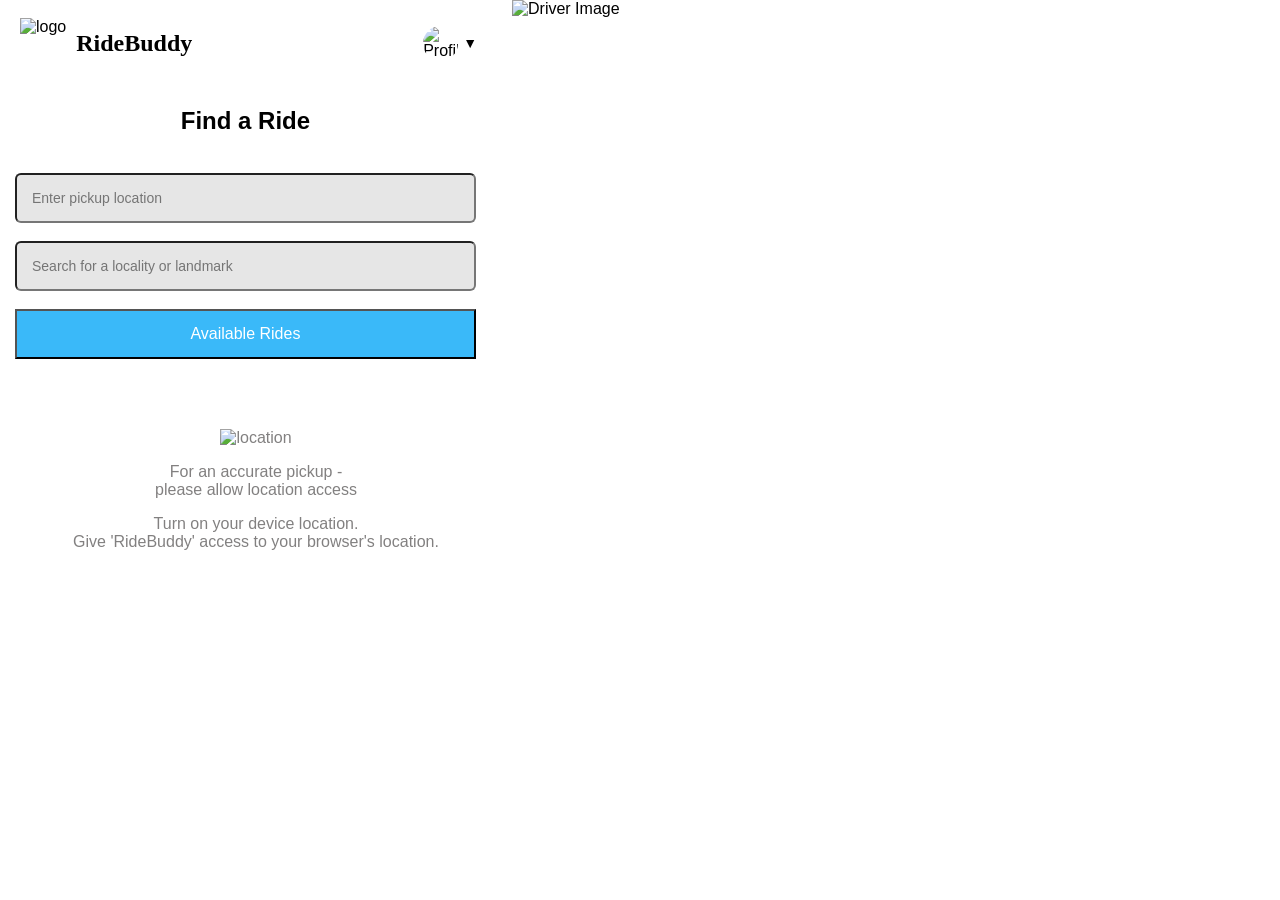
==== book.html @ 6ae284c2 "Add files via upload Add initial website files" ====
<!DOCTYPE html>
<html lang="en">
<head>
    <meta charset="UTF-8">
    <meta name="viewport" content="width=device-width, initial-scale=1.0">
    <title>Find your RideBuddy</title>
    <link rel="stylesheet" href="book.css">
    <script>
        function toggleMenu(el) {
        el.classList.toggle("active");
        }
    </script>
    <script>
    function showRides() {
      // Input values fetch karna
      let from = document.getElementById("from").value;
      let to = document.getElementById("to").value;

      if(from && to) {
        // Rides div ko show karna
        document.getElementById("rideList").style.display = "block";

        // location info hide
        document.getElementById("locationInfo").style.display = "none";
      } 
    }
  </script>
</head>
<body>
    

    <div class="main-section">

        <section class="form-section">
            <header class="header">
                <div class="logo-name">
                    <img src="project images/logo1.gif" alt="logo" class="logo">
                    <h1 class="app-name">RideBuddy</h1>
                </div>
                
                <div class="rightdiv" >
                    <div class="profile" onclick="toggleMenu(this)">
                        <img src="project images/profile.png" alt="Profile" class="profile-pic">
                        <span class="arrow">▼</span>
                    <div class="dropdown">
                        <a href="login.html">Log in <span>›</span></a>
                        <a href="signup.html">Sign up <span>›</span></a>
                    </div>
                    </div>
                </div>
            </header>

            <div class="form-container">
                <h2 class="find">Find a Ride</h2><br>
                <input type="text" placeholder="Enter pickup location" class="input" id="from"><br>
                <input type="text" placeholder="Search for a locality or landmark" class="input" id="to"><br>
                <button class="Available" onclick="showRides()">Available Rides</button>
            </div>

            <div class="rides" id="rideList">
                <ul>
                    <li>
                        <div class="listleft">
                            <img src="project images/auto.jpg" alt="auto" class="auto1">
                            <div class="headline">
                                <h3>Auto</h3>
                                <p>Get an auto at your doorstep</p>
                            </div>
                        </div>
                        <span class="arrow">></span>
                    </li>
                </ul>

                <ul>
                    <li>
                        <div class="listleft">
                            <img src="project images/mini.png" alt="mini" class="auto">
                            <div class="headline">
                                <h3>Mini</h3>
                                <p>Comfy hatchbacks at pocket-friendly fares</p>
                            </div>
                        </div>
                        <span class="arrow">></span>
                    </li>
                </ul>

                <ul>
                    <li>
                        <div class="listleft">
                            <img src="project images/prime sedan.jpg" alt="sedan" class="auto">
                            <div class="headline">
                                <h3>Prime Sedan</h3>
                                <p>Sedans with free wifi and top drivers</p>
                            </div>
                        </div>
                        <span class="arrow">></span>
                    </li>
                </ul>
                <ul>
                    <li>
                        <div class="listleft">
                            <img src="project images/suv.png" alt="suv" class="auto">
                            <div class="headline">
                                <h3>Prime SUV</h3>
                                <p>SUVs with free wifi and top drivers</p>
                            </div>
                        </div>
                        <span class="arrow">></span>
                    </li>
                </ul>
            </div>

            <div class="info" id="locationInfo">
                <div><img src="project images/bookleft.png" alt="location" class="icon"></div>
                <p>For an accurate pickup - <br> please allow location access</p>
                <p>Turn on your device location.<br>Give 'RideBuddy' access to your browser's location.</p> 
            </div>

        </section>


        <section class="image-section">
           <img src="project images/bookcab.jpg" alt="Driver Image" ><br>
        </section>

    </div>

</body>
</html>
---- book.css ----
body {
    margin: 0;
    font-family: Arial, sans-serif;
}

/* Header */
.header {
    display: flex;
    justify-content: space-between;
    align-items: center;
    padding: 10px 20px;
    
}

/*logo ka pic*/
.header .logo {
    height: 50px;
    margin-right: 10px;
}

/*ridebuddy*/
.header .app-name {
    display: inline-block;
    font-size: 24px;
    font-weight: bold;
    font-family: 'segoe script';
}

/*logo aur naam dono */
.logo-name{
    display: flex;
    align-items: center;
}

/* Right div button profile wala*/
.header .rightdiv{
    padding: 8px 15px;
    cursor: pointer;
}

/*profile*/
.profile {
  position: relative;
  display: flex;
  align-items: center;
  cursor: pointer;
}

.profile-pic {
  width: 35px;
  height: 35px;
  border-radius: 50%;
  margin-right: 5px;
}

.arrow {
  font-size: 14px;
  transition: transform 0.2s;
}

/* Dropdown */
.dropdown {
  display: none;
  position: absolute;
  top: 45px;
  right: 0;
  background: white;
  border: 1px solid #ccc;
  box-shadow: 0 2px 8px rgba(0,0,0,0.2);
  width: 200px;
  flex-direction: column;
}

.dropdown a {
  padding: 15px;
  text-decoration: none;
  color: black;
  display: flex;
  justify-content: space-between;
  align-items: center;
}

.dropdown a:hover {
  background: #f2f2f2;
}

.profile.active .dropdown {
  display: flex;
}

.profile.active .arrow {
  transform: rotate(180deg);
}

/* Main layout (form left + image right) */
.main-section {
    display: flex;
    justify-content: space-between;
    align-items: flex-start;
    height: calc(100vh-70px);
}

/*H2 HAI find a ride wala*/
.find{
  text-align: center;
}

/*ENTER wala button from and to wala*/
.form-container{
  width: 90%;
  margin-top: 0px;
  margin-left: 15px;
  display: flex;
  flex-direction: column;
}
/*text box of from and to */
.input{
  background: #e6e6e6;
  padding: 15px;
  border-radius: 6px;
  display: flex;
  justify-content: space-between;
  align-items: center;
  font-size: 14px;
}

/*Available wala buton*/
.Available{
  padding: 12px 24px; 
  font-size: 16px;               
  height: 50px; 
  color: white;
  background-color: rgb(58, 185, 249);  
}

/*vo map ka img aur para bhi*/
.info{
  color: rgb(130, 128, 128);
  text-align: center;
  margin-top: 70px;
}
/*mapk ka icon*/
.icon{
  height: 60px;
  margin-bottom: 0px;
}

/*list*/
.rides {
      margin-top: 20px;
      display: none; /* by default hidden */
      border: 1px solid #ccc;
      padding: 10px;
    }
    .rides ul {
      list-style-type: none;
      padding: 0;
    }
    .rides li {
      background: #ffffff;
      margin: 5px 0;
      padding: 8px;
      border-radius: 5px;
      display: flex;
      align-items: center;
      justify-content: space-between;
       border-bottom: 1px solid #ddd;
    }

    .rides .listleft{
      display: flex;
  align-items: center;
    }
    .rides h3 {
  margin-left: 0;
  margin: 0;
}

.arrow {
  font-weight: bold;
}

    .rides p{
        margin: 2px 0 0;
        font-size: 14px;
        color: #555;
    }

    .rides headline{
      flex:1 ;
    }

    .rides img{
      margin-right: 8px;
    }

    /*list ka img*/
    .auto{
      width: 50px;
    }
    .auto1{
      width: 40px;
    }

    
.main-section .image-section img{
    width:100% ;
    height:700px ;
    text-align: right;

}
.form-section{
    flex: 1;
}

.image-section{
    flex: 1.5;
}
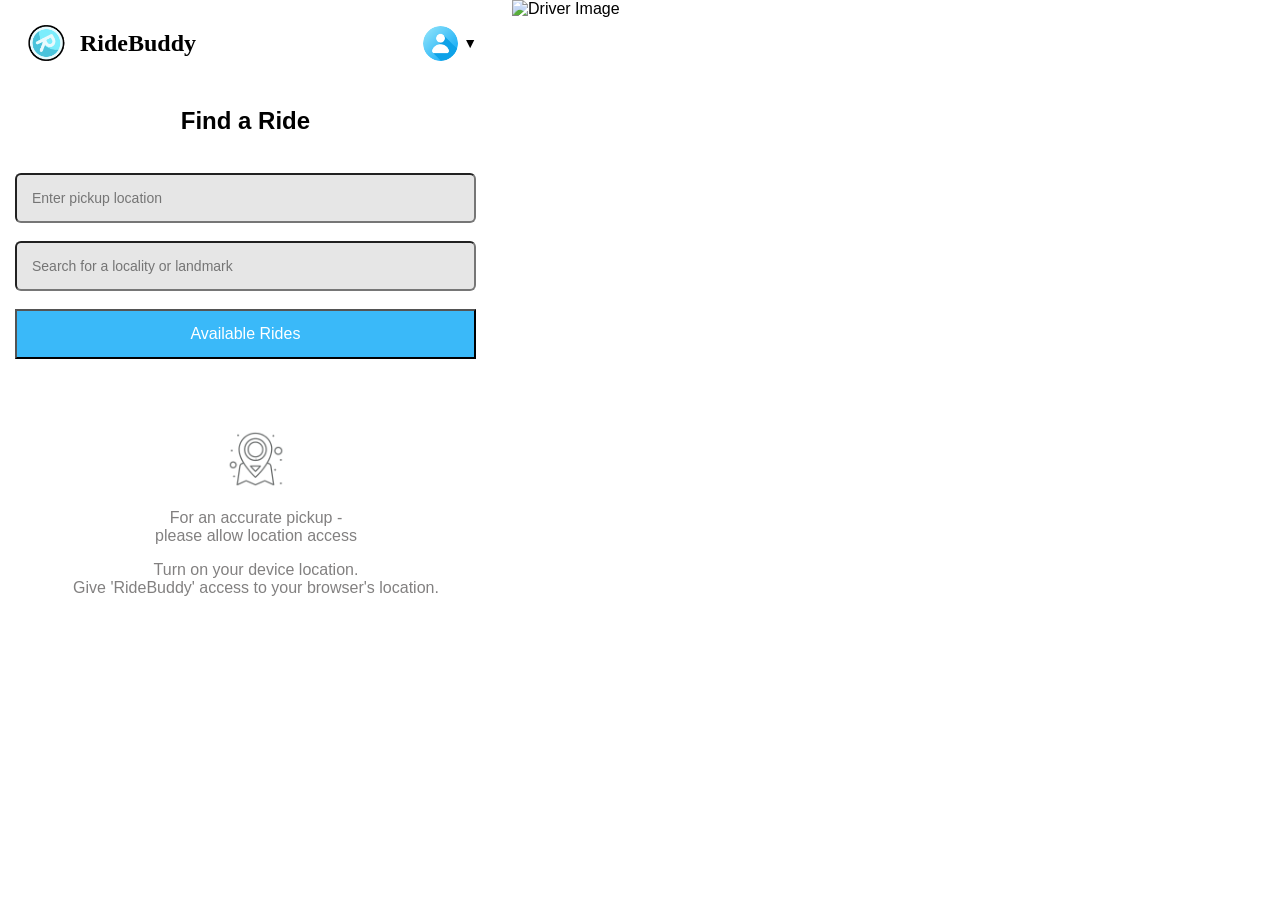
==== commit 876a2334: "Update book.html" ====
--- a/book.html
+++ b/book.html
@@ -34,13 +34,13 @@
         <section class="form-section">
             <header class="header">
                 <div class="logo-name">
-                    <img src="project images/logo1.gif" alt="logo" class="logo">
+                    <img src="logo1.gif" alt="logo" class="logo">
                     <h1 class="app-name">RideBuddy</h1>
                 </div>
                 
                 <div class="rightdiv" >
                     <div class="profile" onclick="toggleMenu(this)">
-                        <img src="project images/profile.png" alt="Profile" class="profile-pic">
+                        <img src="profile.png" alt="Profile" class="profile-pic">
                         <span class="arrow">▼</span>
                     <div class="dropdown">
                         <a href="login.html">Log in <span>›</span></a>
@@ -61,7 +61,7 @@
                 <ul>
                     <li>
                         <div class="listleft">
-                            <img src="project images/auto.jpg" alt="auto" class="auto1">
+                            <img src="auto.jpg" alt="auto" class="auto1">
                             <div class="headline">
                                 <h3>Auto</h3>
                                 <p>Get an auto at your doorstep</p>
@@ -74,7 +74,7 @@
                 <ul>
                     <li>
                         <div class="listleft">
-                            <img src="project images/mini.png" alt="mini" class="auto">
+                            <img src="mini.png" alt="mini" class="auto">
                             <div class="headline">
                                 <h3>Mini</h3>
                                 <p>Comfy hatchbacks at pocket-friendly fares</p>
@@ -87,7 +87,7 @@
                 <ul>
                     <li>
                         <div class="listleft">
-                            <img src="project images/prime sedan.jpg" alt="sedan" class="auto">
+                            <img src="prime sedan.jpg" alt="sedan" class="auto">
                             <div class="headline">
                                 <h3>Prime Sedan</h3>
                                 <p>Sedans with free wifi and top drivers</p>
@@ -99,7 +99,7 @@
                 <ul>
                     <li>
                         <div class="listleft">
-                            <img src="project images/suv.png" alt="suv" class="auto">
+                            <img src="suv.png" alt="suv" class="auto">
                             <div class="headline">
                                 <h3>Prime SUV</h3>
                                 <p>SUVs with free wifi and top drivers</p>
@@ -111,7 +111,7 @@
             </div>
 
             <div class="info" id="locationInfo">
-                <div><img src="project images/bookleft.png" alt="location" class="icon"></div>
+                <div><img src="bookleft.png" alt="location" class="icon"></div>
                 <p>For an accurate pickup - <br> please allow location access</p>
                 <p>Turn on your device location.<br>Give 'RideBuddy' access to your browser's location.</p> 
             </div>
@@ -120,10 +120,10 @@
 
 
         <section class="image-section">
-           <img src="project images/bookcab.jpg" alt="Driver Image" ><br>
+           <img src="bookcab.jpg" alt="Driver Image" ><br>
         </section>
 
     </div>
 
 </body>
-</html>+</html>
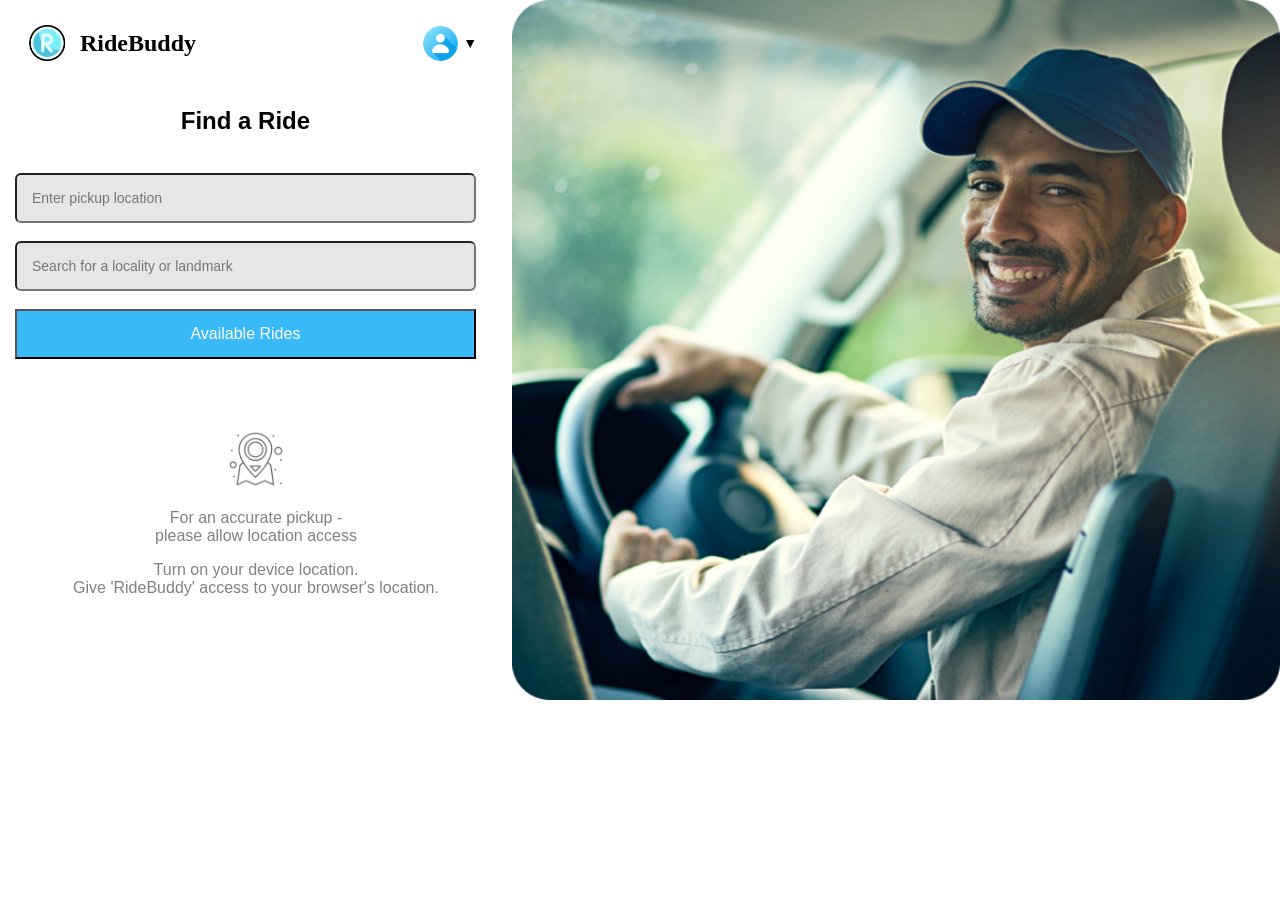
==== commit 7e26930f: "Update book.html" ====
--- a/book.html
+++ b/book.html
@@ -120,7 +120,7 @@
 
 
         <section class="image-section">
-           <img src="bookcab.jpg" alt="Driver Image" ><br>
+           <img src="bookcab.png" alt="Driver Image" ><br>
         </section>
 
     </div>
